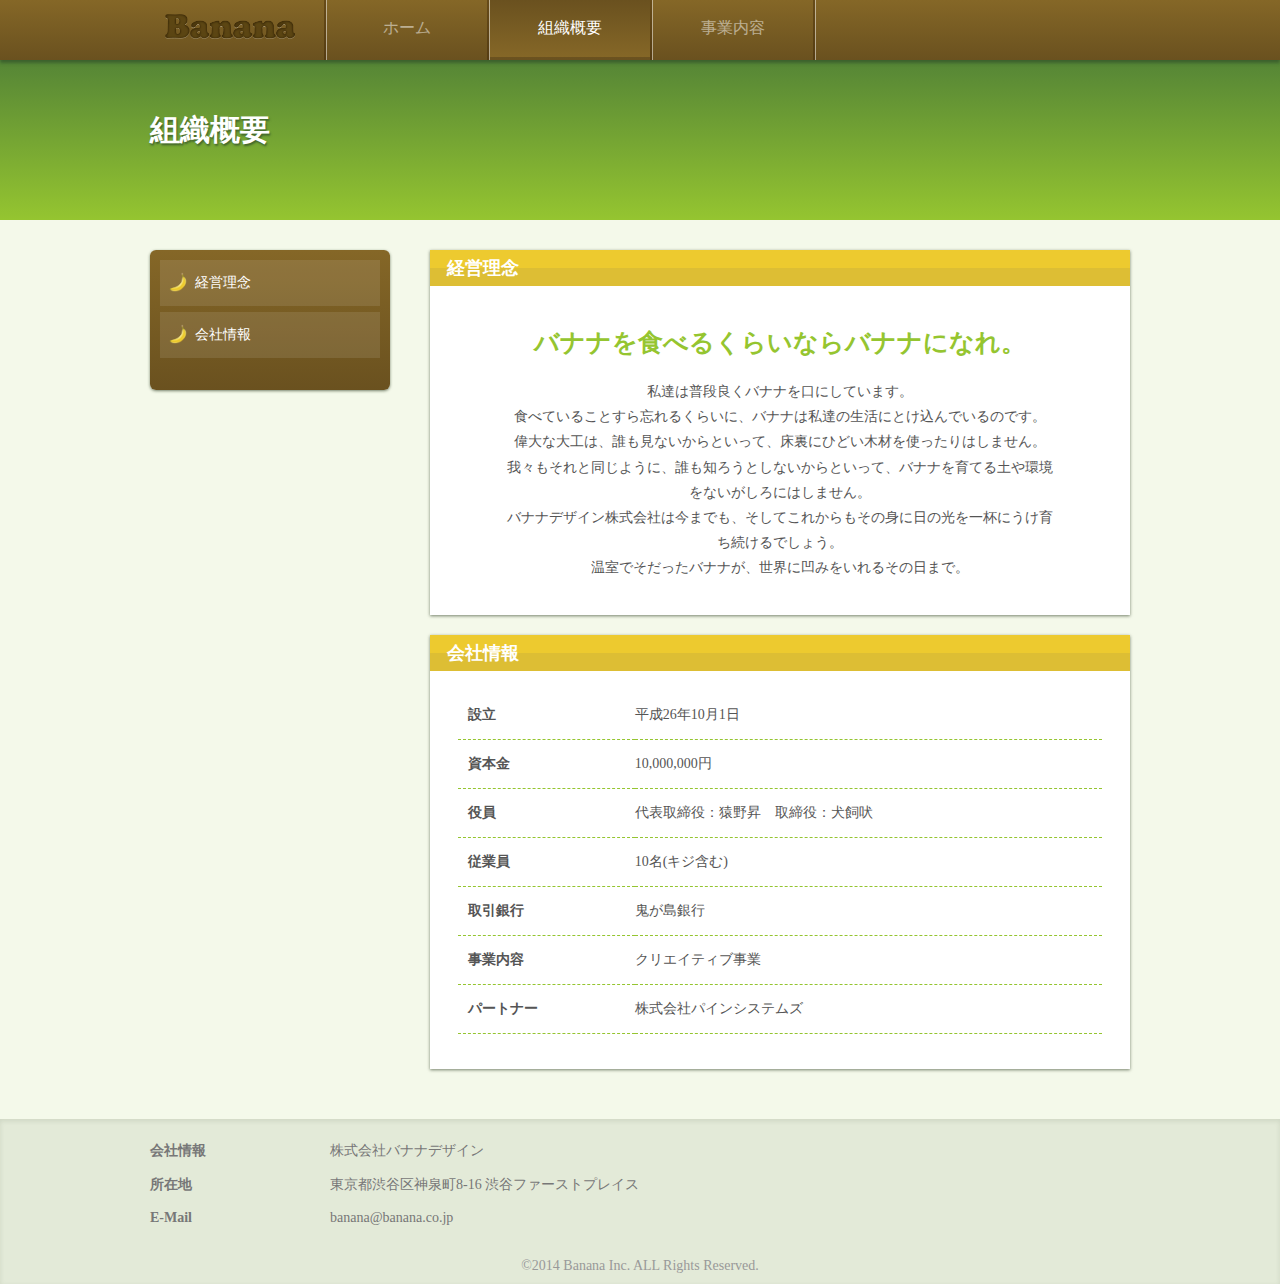
==== about.html @ 195207c5 "first-commit" ====
<!DOCTYPE html>
<html>
  <head>
    <meta charset="UTF-8">
    <title>About - 株式会社バナナデザイン</title>
    <link rel="stylesheet"  href="./setting.css">
    <link rel="stylesheet"  href="./about.css">
  </head>
  <body>
    <!-- ----------navbar------------- -->
    <nav class="top-nav shadow">
      <ul>
        <li class="logo">
          <a href="./index.html" class="nav-logo"><img src="img/logo.png"></a>
        </li>
        <li class="list-border"></li>
        <li>
          <a href="./index.html" class="nav-link">ホーム</a>
        </li>
        <li class="list-border"></li>
        <li>
          <a href="./about.html" class="nav-link active">組織概要</a>
        </li>
        <li class="list-border"></li>
        <li>
          <a href="./service.html" class="nav-link">事業内容</a>
        </li>
        <li class="list-border"></li>
        <div class="clear"></div>
      </ul>
    </nav>
    <!-- ----------------------------- -->

    <!-- ---------sub-header---------- -->
    <div class="sub-header">
      <div class="content">
        <h1>組織概要</h1>
      </div>
    </div>
    <!-- ----------------------------- -->

    <!-- --------main-content--------- -->
    <div class="main-content">
      <div class="content">
        <div class="left-content">

          <!-- ---------sidebar---------- -->
          <div class="side">
            <ul>
              <li>
                <a href="#ideal" class="side-link">
                  <img src="img/banana.png" width="20">
                  経営理念
                </a>
              </li>
              <li>
                <a href="#aboutus" class="side-link">
                  <img src="img/banana.png" width="20">
                  会社情報
                </a>
              </li>
            </ul>
          </div>
          <!-- ----------------------------- -->

        </div>
        <div class="right-content">

          <!-- ----------ideal----------- -->
          <div class="box large-box ideal-box" id="ideal">
            <div class="title-back">
              <h2 class="title">経営理念</h2>
            </div>
            <div class="box-content" align="center">
              <div class="motto">バナナを食べるくらいならバナナになれ。</div>
              <p>
                私達は普段良くバナナを口にしています。
                <br>
                食べていることすら忘れるくらいに、バナナは私達の生活にとけ込んでいるのです。
                <br>
                偉大な大工は、誰も見ないからといって、床裏にひどい木材を使ったりはしません。
                <br>
                我々もそれと同じように、誰も知ろうとしないからといって、バナナを育てる土や環境をないがしろにはしません。
                <br>
                バナナデザイン株式会社は今までも、そしてこれからもその身に日の光を一杯にうけ育ち続けるでしょう。
                <br>
                温室でそだったバナナが、世界に凹みをいれるその日まで。
              </p>
            </div>
          </div>
          <!-- ----------------------------- -->

          <!-- ----------aboutus----------- -->
          <div class="box large-box aboutus-box" id="aboutus">
            <div class="title-back">
              <h2 class="title">会社情報</h2>
            </div>
            <div class="box-content">
              <table>
                <tr>
                  <th>設立</th>
                  <td>平成26年10月1日</td>
                </tr>
                <tr>
                  <th>資本金</th>
                  <td>10,000,000円</td>
                </tr>
                <tr>
                  <th>役員</th>
                  <td>代表取締役：猿野昇　取締役：犬飼吠</td>
                </tr>
                <tr>
                  <th>従業員</th>
                  <td>10名(キジ含む)</td>
                </tr>
                <tr>
                  <th>取引銀行</th>
                  <td>鬼が島銀行</td>
                </tr>
                <tr>
                  <th>事業内容</th>
                  <td>クリエイティブ事業</td>
                </tr>
                <tr>
                  <th>パートナー</th>
                  <td>株式会社パインシステムズ</td>
                </tr>
              </table>
            </div>
          </div>
          <!-- ----------------------------- -->

        </div>
        <div class="clear"></div>
      </div>
    </div>
    <!-- ----------------------------- -->

    <!-- ---------footer----------- -->
    <div class="footer">
      <div class="content">
        <div class="footer-info">
          <strong>会社情報</strong>
          <div class="info">株式会社バナナデザイン</div>
          <div class="clear"></div>
        </div>
        <div class="footer-info">
          <strong>所在地</strong>
          <div class="info">東京都渋谷区神泉町8-16 渋谷ファーストプレイス</div>
          <div class="clear"></div>
        </div>
        <div class="footer-info">
          <strong>E-Mail</strong>
          <div class="info">banana@banana.co.jp</div>
          <div class="clear"></div>
        </div>
        <div class="copyright">
          ©2014 Banana Inc. ALL Rights Reserved.
        </div>
      </div>
    </div>
    <!-- ----------------------------- -->

  </body>
</html>
---- setting.css ----
html, body{
  margin: 0;
  padding: 0;
  width: 100%;
  height: 100%;
  font-size: 14px;
  color: #555;
}
body{
  background-color: #f4f9ea;
}
h1, h2, h3, h4, h5, h6{
  margin: 0;
}
ul{
  margin:0;
  padding:0;
  list-style: none;
}
a{
  color: #316eb6;
  text-decoration: none;
}
a:hover{
  color: #1d487b;
}
.clear{
  clear: both;
}
.content{
  width: 980px;
  margin: 0 auto;
}
.top-nav{
  /* IE10 Consumer Preview */
  background-image: -ms-linear-gradient(top, #856727 0%, #6A511F 100%);
  /* Mozilla Firefox */
  background-image: -moz-linear-gradient(top, #856727 0%, #6A511F 100%);
  /* Opera */
  background-image: -o-linear-gradient(top, #856727 0%, #6A511F 100%);
  /* Webkit (Safari/Chrome 10) */
  background-image: -webkit-gradient(linear, left top, left bottom, color-stop(0, #856727), color-stop(1, #6A511F));
  /* Webkit (Chrome 11+) */
  background-image: -webkit-linear-gradient(top, #856727 0%, #6A511F 100%);
  /* W3C Markup, IE10 Release Preview */
  background-image: linear-gradient(to bottom, #856727 0%, #6A511F 100%);
  box-shadow: 0px -2px 3px rgba(52,85,43,0.8);
}
.top-nav.shadow{
  box-shadow: 0px 3px 3px rgba(52,85,43,0.75);
  position: relative;
}
.top-nav ul{
  margin: 0 auto;
  width: 980px;
}
.top-nav li{
  float: left;
}
.top-nav .nav-link{
  color: white;
  display: block;
  width: 160px;
  font-size: 16px;
  text-align: center;
  padding: 18px 0px;
  opacity: 0.5;
}
.top-nav .nav-link:hover{
  opacity: 1;
}
.top-nav .nav-link.active{
  opacity: 1;
  /* IE10 Consumer Preview */
  background-image: -ms-linear-gradient(bottom, #856727 0%, #6A511F 100%);
  /* Mozilla Firefox */
  background-image: -moz-linear-gradient(bottom, #856727 0%, #6A511F 100%);
  /* Opera */
  background-image: -o-linear-gradient(bottom, #856727 0%, #6A511F 100%);
  /* Webkit (Safari/Chrome 10) */
  background-image: -webkit-gradient(linear, left bottom, left top, color-stop(0, #856727), color-stop(1, #6A511F));
  /* Webkit (Chrome 11+) */
  background-image: -webkit-linear-gradient(bottom, #856727 0%, #6A511F 100%);
  /* W3C Markup, IE10 Release Preview */
  background-image: linear-gradient(to top, #856727 0%, #6A511F 100%);
}
.top-nav li.logo img{
  width: 130px;
}
.top-nav .nav-logo{
  width: 160px;
  padding: 14px 14px 14px 0px;
  display: block;
  text-align: center;
}
.top-nav li.list-border{
  width: 2px;
  background-color: rgba(49,25,0,0.7);
  display: block;
  height: 60px;
  border-right: 1px solid #fff;
  opacity: 0.5;
}
.sub-header{
  height: 160px;
  width: 100%;
  /* IE10 Consumer Preview */
  background-image: -ms-linear-gradient(top, #558536 0%, #95C530 100%);
  /* Mozilla Firefox */
  background-image: -moz-linear-gradient(top, #558536 0%, #95C530 100%);
  /* Opera */
  background-image: -o-linear-gradient(top, #558536 0%, #95C530 100%);
  /* Webkit (Safari/Chrome 10) */
  background-image: -webkit-gradient(linear, left top, left bottom, color-stop(0, #558536), color-stop(1, #95C530));
  /* Webkit (Chrome 11+) */
  background-image: -webkit-linear-gradient(top, #558536 0%, #95C530 100%);
  /* W3C Markup, IE10 Release Preview */
  background-image: linear-gradient(to bottom, #558536 0%, #95C530 100%);
}
.sub-header h1{
  color: #fff;
  font-size: 30px;
  padding-top: 50px;
  text-shadow: 1px 2px 2px rgba(52,85,43,0.8);
}
.main-content{
  background-color: #f4f9ea;
  padding-top: 30px;
}
.box{
  background-color: #fff;
  margin-bottom: 20px;
  box-shadow: 0px 1px 3px rgba(34,50,24,0.6);
}
.title-back{
  /* IE10 Consumer Preview */
  background-image: -ms-linear-gradient(top, #EDCA2F 0%, #EDCA2F 50%, #DDBE34 50.1%, #DDBE34 100%);
  /* Mozilla Firefox */
  background-image: -moz-linear-gradient(top, #EDCA2F 0%, #EDCA2F 50%, #DDBE34 50.1%, #DDBE34 100%);
  /* Opera */
  background-image: -o-linear-gradient(top, #EDCA2F 0%, #EDCA2F 50%, #DDBE34 50.1%, #DDBE34 100%);
  /* Webkit (Safari/Chrome 10) */
  background-image: -webkit-gradient(linear, left top, left bottom, color-stop(0, #EDCA2F), color-stop(0.5, #EDCA2F), color-stop(0.501, #DDBE34), color-stop(1, #DDBE34));
  /* Webkit (Chrome 11+) */
  background-image: -webkit-linear-gradient(top, #EDCA2F 0%, #EDCA2F 50%, #DDBE34 50.1%, #DDBE34 100%);
  /* W3C Markup, IE10 Release Preview */
  background-image: linear-gradient(to bottom, #EDCA2F 0%, #EDCA2F 50%, #DDBE34 50.1%, #DDBE34 100%);
}
.title-back .title{
  color: #fff;
  font-size: 18px;
  padding: 6px 17px;
}
.box-content{
  padding: 20px 17px;
}
.side{
  /* IE10 Consumer Preview */
  background-image: -ms-linear-gradient(top, #856727 0%, #6A511F 100%);
  /* Mozilla Firefox */
  background-image: -moz-linear-gradient(top, #856727 0%, #6A511F 100%);
  /* Opera */
  background-image: -o-linear-gradient(top, #856727 0%, #6A511F 100%);
  /* Webkit (Safari/Chrome 10) */
  background-image: -webkit-gradient(linear, left top, left bottom, color-stop(0, #856727), color-stop(1, #6A511F));
  /* Webkit (Chrome 11+) */
  background-image: -webkit-linear-gradient(top, #856727 0%, #6A511F 100%);
  /* W3C Markup, IE10 Release Preview */
  background-image: linear-gradient(to bottom, #856727 0%, #6A511F 100%);
  min-height: 120px;
  border-radius: 6px;
  padding: 10px;
  box-shadow: 0px 1px 3px rgba(34,50,24,0.6);
}
.side .side-link{
  color: rgba(255,255,255,1);
  display: block;
  padding: 14px 35px;
  margin-bottom: 6px;
  background-color: rgba(255,255,255,0.1);
  position: relative;
}
.side .side-link img{
  position: absolute;
  left: 8px;
  top: 12px;
}
.footer{
  height: 150px;
  width: 100%;
  margin-top: 30px;
  padding-top: 15px;
  background-color: #e3ead8;
  box-shadow: 0px 2px 5px rgba(34,50,24,0.1) inset;
}
.footer .footer-info{
  color: #777;
  padding: 8px 0px;
}
.footer .footer-info strong, .footer .footer-info .info{
  float: left;
}
.footer .footer-info strong{
  width: 180px;
}
.footer .content{
  position: relative;
  height: 100%;
}
.copyright{
  text-align: center;
  color: #999;
  width: 100%;
  bottom: 10px;
  position: absolute;
}
---- about.css ----
.main-content .left-content{
  float: left;
  width: 240px;
  margin-left: 0px;
}
.main-content .right-content{
  float: left;
  width: 700px;
  margin-left: 40px;
}
.ideal-box .box-content .motto{
  font-size: 25px;
  margin: 20px 0px;
  color: #95c530;
  font-weight: bold;
}
.ideal-box .box-content p{
  padding: 0px 60px;
  line-height: 1.8;
}
.aboutus-box .box-content{
  padding: 20px 28px 35px;
}
.aboutus-box .box-content table{
  width: 100%;
  border-collapse: collapse;
}
.aboutus-box .box-content th{
  padding: 15px 10px;
  text-align: left;
  border-bottom: 1px dashed #95c530;
}
.aboutus-box .box-content td{
  padding: 15px 0px;
  border-bottom: 1px dashed #95c530;
}
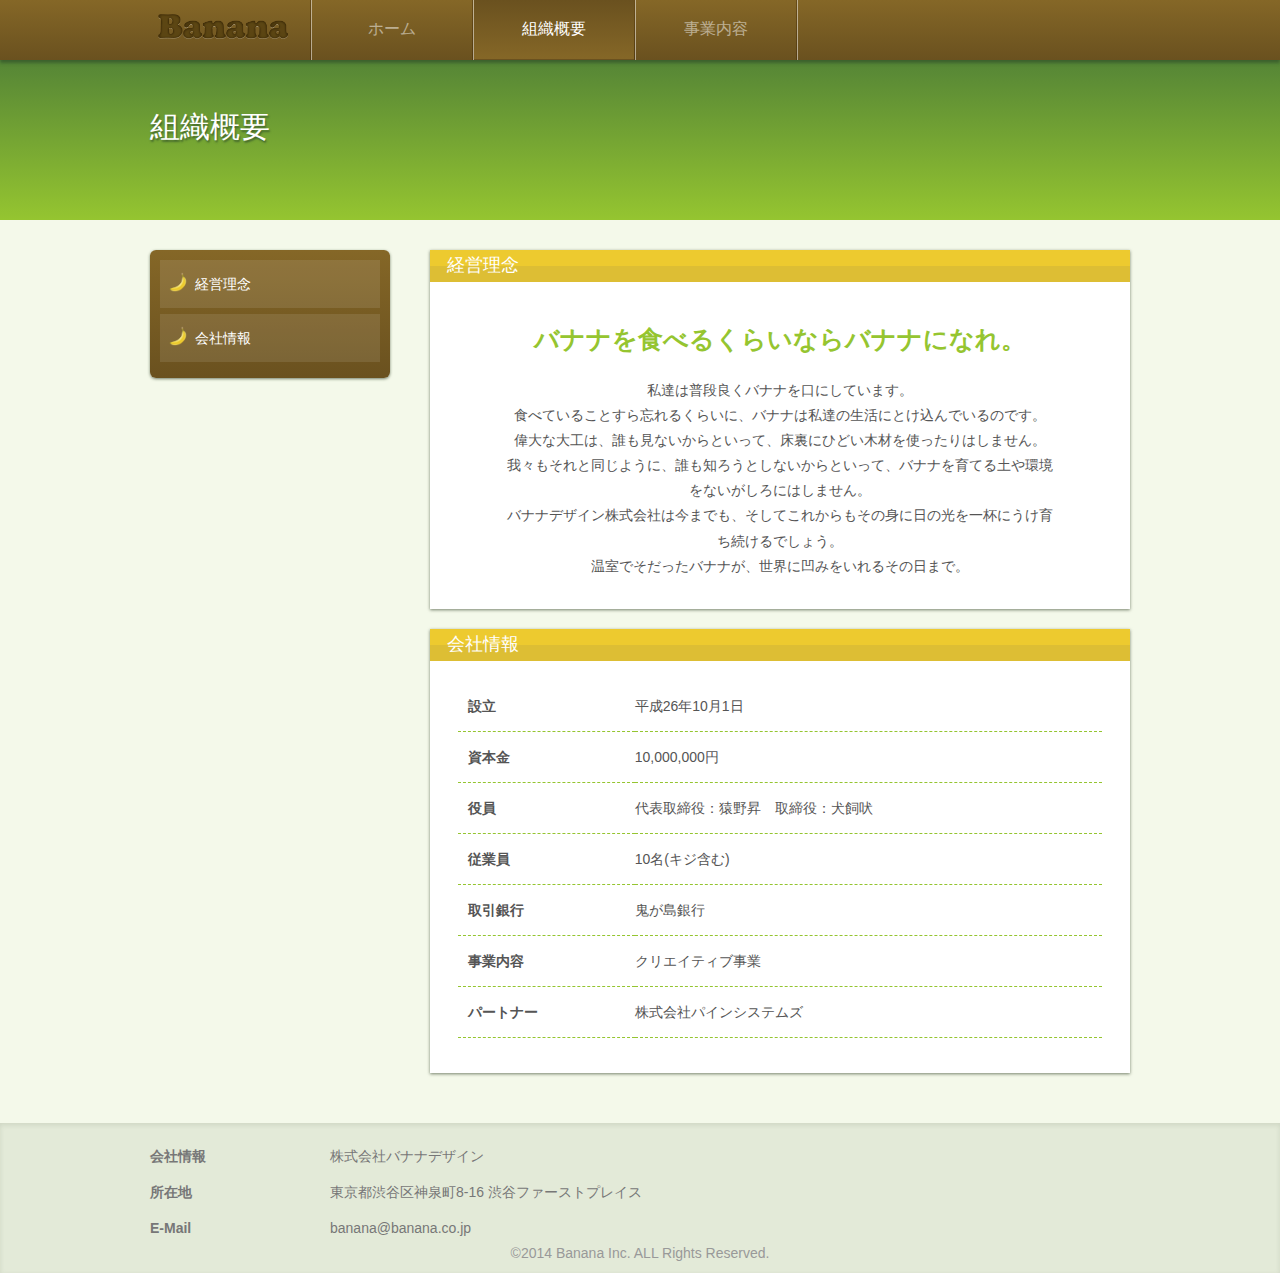
==== commit af1da1e4: "bootstrapのインポート" ====
--- a/about.html
+++ b/about.html
@@ -3,6 +3,7 @@
   <head>
     <meta charset="UTF-8">
     <title>About - 株式会社バナナデザイン</title>
+    <link href="./bootstrap/css/bootstrap.min.css" rel="stylesheet">
     <link rel="stylesheet"  href="./setting.css">
     <link rel="stylesheet"  href="./about.css">
   </head>
@@ -161,5 +162,10 @@
     </div>
     <!-- ----------------------------- -->
 
+    <!-- jQuery (necessary for Bootstrap's JavaScript plugins) -->
+    <script src="https://ajax.googleapis.com/ajax/libs/jquery/1.11.1/jquery.min.js"></script>
+    <!-- Include all compiled plugins (below), or include individual files as needed -->
+    <script src="./bootstrap/js/bootstrap.min.js"></script>
+
   </body>
 </html>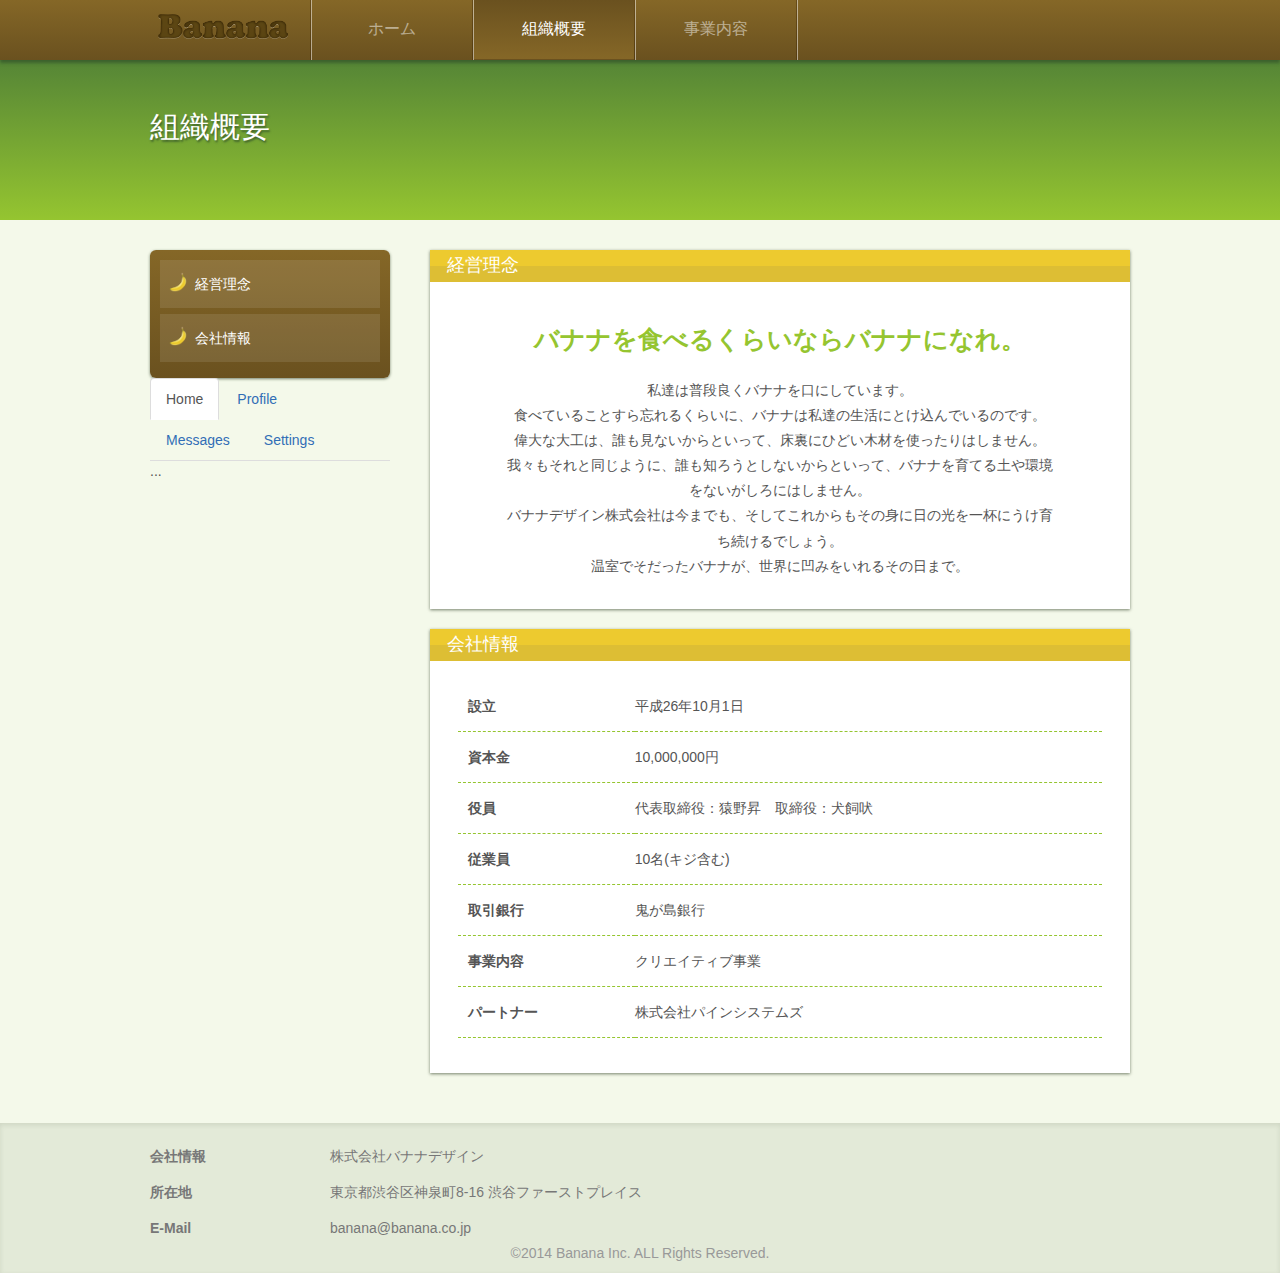
==== commit bda5560c: "サンプルコードの記述" ====
--- a/about.html
+++ b/about.html
@@ -63,6 +63,22 @@
             </ul>
           </div>
           <!-- ----------------------------- -->
+
+          <!-- Nav tabs -->
+          <ul class="nav nav-tabs" role="tablist">
+            <li role="presentation" class="active"><a href="#home" role="tab" data-toggle="tab">Home</a></li>
+            <li role="presentation"><a href="#profile" role="tab" data-toggle="tab">Profile</a></li>
+            <li role="presentation"><a href="#messages" role="tab" data-toggle="tab">Messages</a></li>
+            <li role="presentation"><a href="#settings" role="tab" data-toggle="tab">Settings</a></li>
+          </ul>
+
+          <!-- Tab panes -->
+          <div class="tab-content">
+            <div role="tabpanel" class="tab-pane active" id="home">...</div>
+            <div role="tabpanel" class="tab-pane" id="profile">...</div>
+            <div role="tabpanel" class="tab-pane" id="messages">...</div>
+            <div role="tabpanel" class="tab-pane" id="settings">...</div>
+          </div>
 
         </div>
         <div class="right-content">
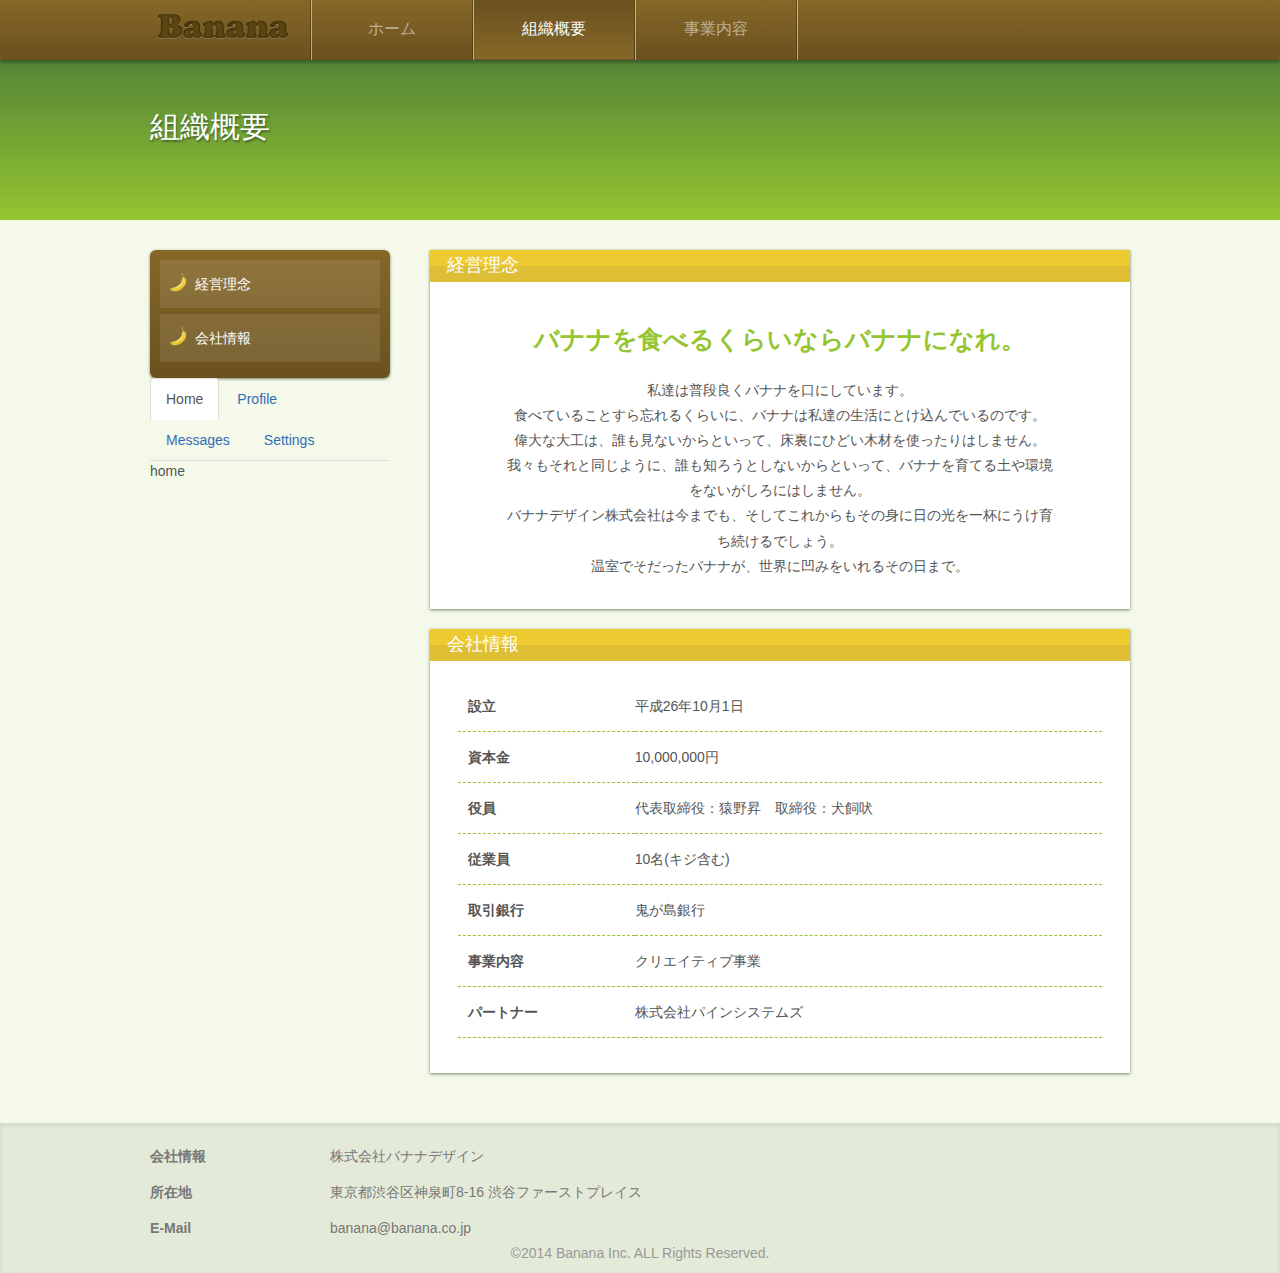
==== commit 8f1e8368: "文言を変更し確認" ====
--- a/about.html
+++ b/about.html
@@ -74,10 +74,10 @@
 
           <!-- Tab panes -->
           <div class="tab-content">
-            <div role="tabpanel" class="tab-pane active" id="home">...</div>
-            <div role="tabpanel" class="tab-pane" id="profile">...</div>
-            <div role="tabpanel" class="tab-pane" id="messages">...</div>
-            <div role="tabpanel" class="tab-pane" id="settings">...</div>
+            <div role="tabpanel" class="tab-pane active" id="home">home</div>
+            <div role="tabpanel" class="tab-pane" id="profile">profile</div>
+            <div role="tabpanel" class="tab-pane" id="messages">messages</div>
+            <div role="tabpanel" class="tab-pane" id="settings">settings</div>
           </div>
 
         </div>
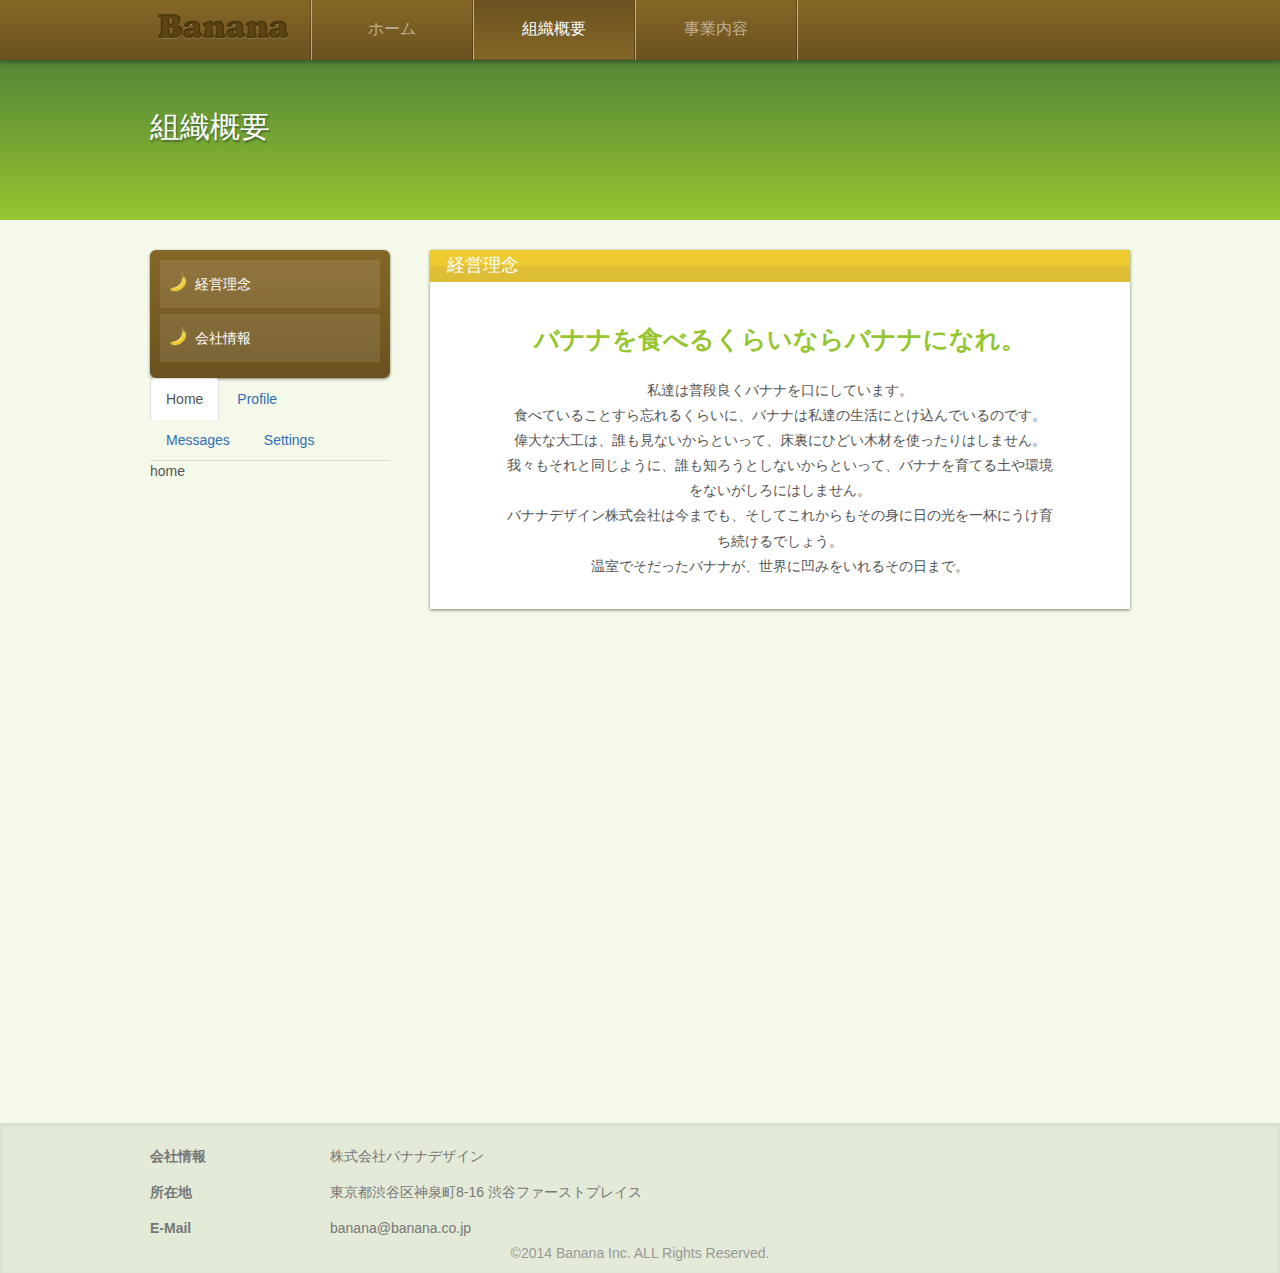
==== commit d5b47a31: "サイドバーのタブ化" ====
--- a/about.html
+++ b/about.html
@@ -48,14 +48,14 @@
           <!-- ---------sidebar---------- -->
           <div class="side">
             <ul>
-              <li>
-                <a href="#ideal" class="side-link">
+              <li role="presentation" class="active">
+                <a href="#ideal" class="side-link" role="tab" data-toggle="tab">
                   <img src="img/banana.png" width="20">
                   経営理念
                 </a>
               </li>
-              <li>
-                <a href="#aboutus" class="side-link">
+              <li role="presentation">
+                <a href="#aboutus" class="side-link" role="tab" data-toggle="tab">
                   <img src="img/banana.png" width="20">
                   会社情報
                 </a>
@@ -74,17 +74,17 @@
 
           <!-- Tab panes -->
           <div class="tab-content">
-            <div role="tabpanel" class="tab-pane active" id="home">home</div>
-            <div role="tabpanel" class="tab-pane" id="profile">profile</div>
-            <div role="tabpanel" class="tab-pane" id="messages">messages</div>
-            <div role="tabpanel" class="tab-pane" id="settings">settings</div>
+            <div role="tabpanel" class="tab-pane fade in active" id="home">home</div>
+            <div role="tabpanel" class="tab-pane fade" id="profile">profile</div>
+            <div role="tabpanel" class="tab-pane fade" id="messages">messages</div>
+            <div role="tabpanel" class="tab-pane fade" id="settings">settings</div>
           </div>
 
         </div>
         <div class="right-content">
 
           <!-- ----------ideal----------- -->
-          <div class="box large-box ideal-box" id="ideal">
+          <div role="tabpanel" class="box large-box ideal-box tab-pane fade in active" id="ideal">
             <div class="title-back">
               <h2 class="title">経営理念</h2>
             </div>
@@ -108,7 +108,7 @@
           <!-- ----------------------------- -->
 
           <!-- ----------aboutus----------- -->
-          <div class="box large-box aboutus-box" id="aboutus">
+          <div role="tabpanel" class="box large-box aboutus-box tab-pane fade" id="aboutus">
             <div class="title-back">
               <h2 class="title">会社情報</h2>
             </div>
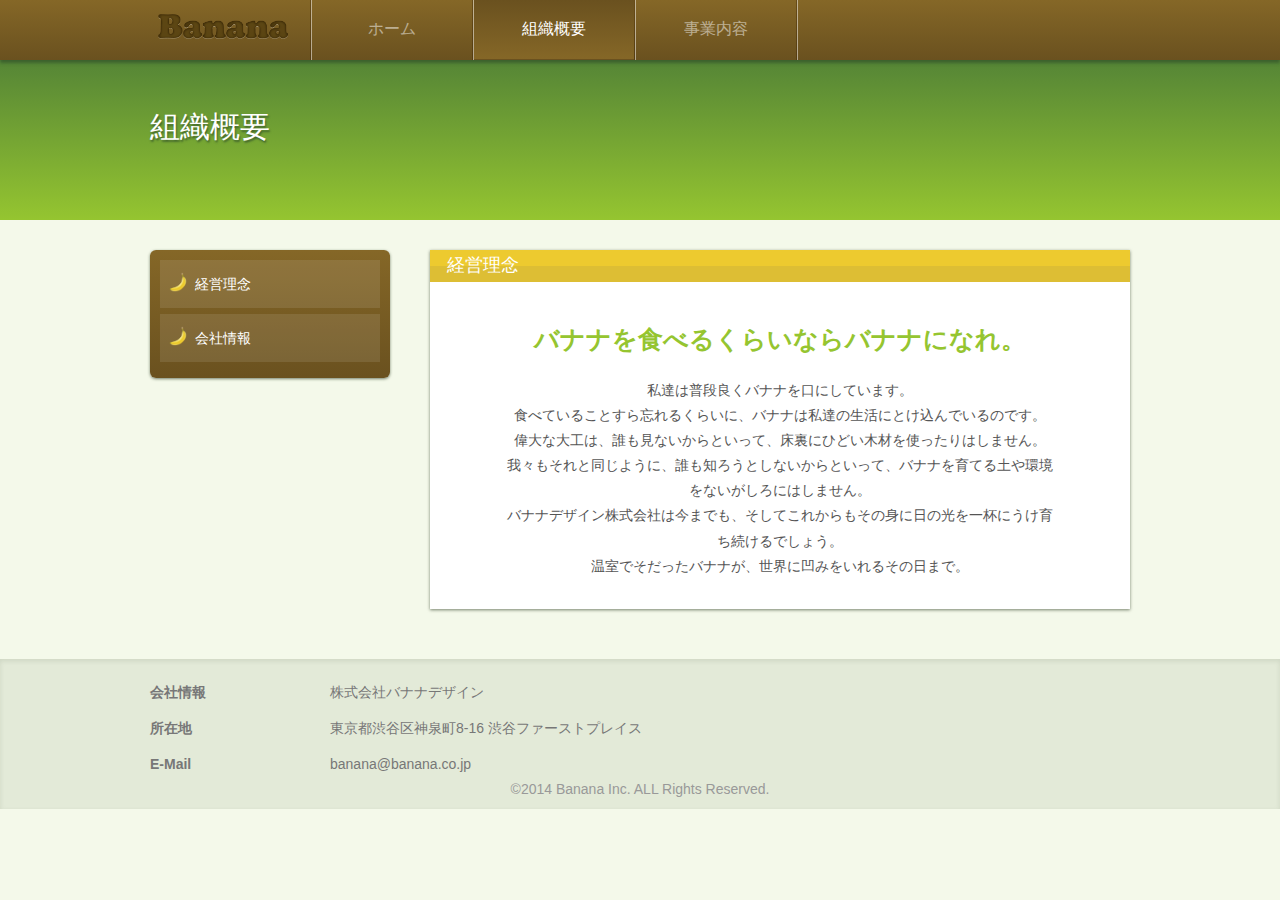
==== commit 1fc5b169: "サンプルコードの削除" ====
--- a/about.html
+++ b/about.html
@@ -63,22 +63,6 @@
             </ul>
           </div>
           <!-- ----------------------------- -->
-
-          <!-- Nav tabs -->
-          <ul class="nav nav-tabs" role="tablist">
-            <li role="presentation" class="active"><a href="#home" role="tab" data-toggle="tab">Home</a></li>
-            <li role="presentation"><a href="#profile" role="tab" data-toggle="tab">Profile</a></li>
-            <li role="presentation"><a href="#messages" role="tab" data-toggle="tab">Messages</a></li>
-            <li role="presentation"><a href="#settings" role="tab" data-toggle="tab">Settings</a></li>
-          </ul>
-
-          <!-- Tab panes -->
-          <div class="tab-content">
-            <div role="tabpanel" class="tab-pane fade in active" id="home">home</div>
-            <div role="tabpanel" class="tab-pane fade" id="profile">profile</div>
-            <div role="tabpanel" class="tab-pane fade" id="messages">messages</div>
-            <div role="tabpanel" class="tab-pane fade" id="settings">settings</div>
-          </div>
 
         </div>
         <div class="right-content">
--- a/about.css
+++ b/about.css
@@ -33,4 +33,10 @@
 .aboutus-box .box-content td{
   padding: 15px 0px;
   border-bottom: 1px dashed #95c530;
+}
+.box.fade{
+  display: none;
+}
+.box.active{
+  display: block;
 }